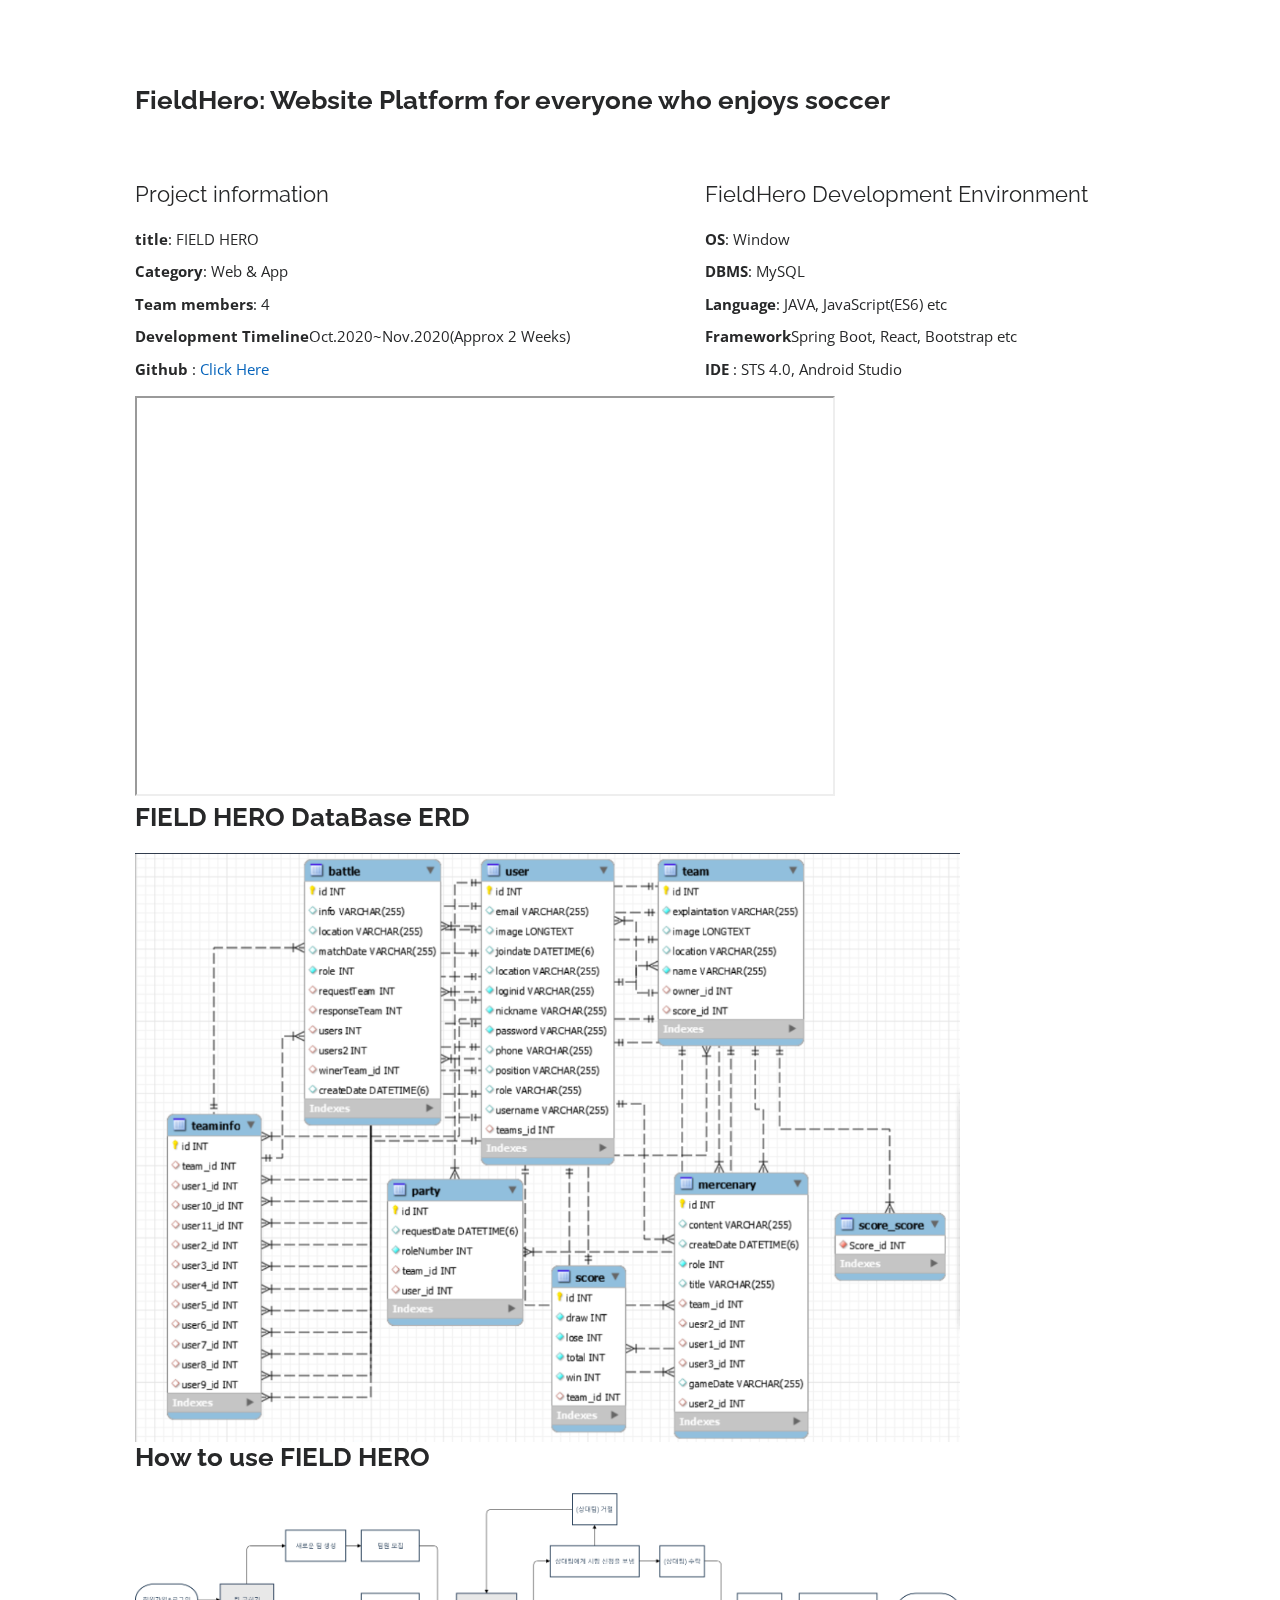
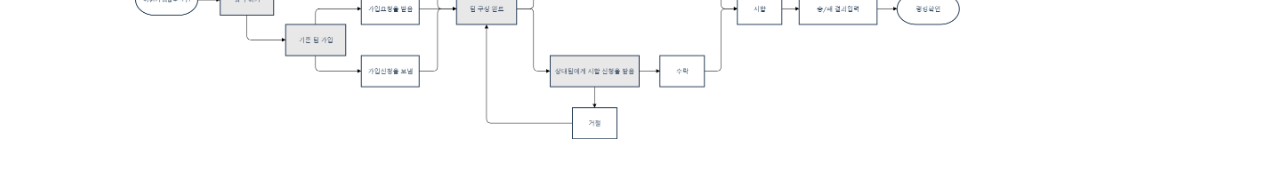
==== portfolio-details1_fieldhero.html @ 5e48e942 "initial upload" ====
<!DOCTYPE html>
<html lang="en">

<head>
  <meta charset="utf-8">
  <meta content="width=device-width, initial-scale=1.0" name="viewport">

  <title>Portfolio Details - FieldHero  </title>
  <meta content="" name="descriptison">
  <meta content="" name="keywords">

  <!-- Favicons -->
  <link href="assets/img/favicon.png" rel="icon">
  <link href="assets/img/apple-touch-icon.png" rel="apple-touch-icon">

  <!-- Google Fonts -->
  <link href="https://fonts.googleapis.com/css?family=Open+Sans:300,300i,400,400i,600,600i,700,700i|Raleway:300,300i,400,400i,500,500i,600,600i,700,700i|Poppins:300,300i,400,400i,500,500i,600,600i,700,700i" rel="stylesheet">

  <!-- Vendor CSS Files -->
  <link href="assets/vendor/bootstrap/css/bootstrap.min.css" rel="stylesheet">
  <link href="assets/vendor/icofont/icofont.min.css" rel="stylesheet">
  <link href="assets/vendor/boxicons/css/boxicons.min.css" rel="stylesheet">
  <link href="assets/vendor/venobox/venobox.css" rel="stylesheet">
  <link href="assets/vendor/owl.carousel/assets/owl.carousel.min.css" rel="stylesheet">
  <link href="assets/vendor/aos/aos.css" rel="stylesheet">

  <!-- Template Main CSS File -->
  <link href="assets/css/style.css" rel="stylesheet">

  <!-- =======================================================
  * Template Name: MyResume - v2.1.0
  * Template URL: https://bootstrapmade.com/free-html-bootstrap-template-my-resume/
  * Author: BootstrapMade.com
  * License: https://bootstrapmade.com/license/
  ======================================================== -->
</head>

<body>

  <main id="main">

    <!-- ======= Portfolio Details ======= -->
    <section id="portfolio-details" class="portfolio-details">
      <div class="container" data-aos="fade-up">

        <div class="row">
          <div class="col-lg-9 portfolio-info">
          
          <h2 class="portfolio-title">FieldHero: Website Platform for everyone who enjoys soccer </h2>
          </div>
          <div class="col-lg-6 portfolio-info">
          
            <h3>Project information</h3>
            <ul>
              
              <li><strong>title</strong>: FIELD HERO</li>
              <li><strong>Category</strong>: Web & App</li>
              <li><strong>Team members</strong>: 4</li>
              <li><strong>Development Timeline</strong>Oct.2020~Nov.2020(Approx 2 Weeks)</li>
              <li><strong> Github </strong>: <a href="https://github.com/narare0551/MatchingProject2">Click Here</a></li>
            </ul>
          </div>
          <div class="col-lg-6 portfolio-info"> 

           <h3>FieldHero Development Environment </h3>
            <ul>
             
              <li><strong>OS</strong>: Window</li>
              <li><strong>DBMS</strong>: MySQL</li>
              <li><strong>Language</strong>: JAVA, JavaScript(ES6) etc</li>
              <li><strong>Framework</strong>Spring Boot, React, Bootstrap etc</li>
              <li><strong> IDE </strong>: STS 4.0, Android Studio</li>
            </ul>
          </div>

          <div class="col-lg-9">
            
            <div class="owl-carousel portfolio-details-carousel">
              <iframe width="700" height="400" src="https://prezi.com/view/yv0bwT5jDqX357IvPXYQ/embed" webkitallowfullscreen="1" mozallowfullscreen="1" allowfullscreen="1"></iframe>
              <!-- <img src="assets/img/portfolio/portfolio-details-1.jpg" class="img-fluid" alt="">
              <img src="assets/img/portfolio/portfolio-details-2.jpg" class="img-fluid" alt="">
              <img src="assets/img/portfolio/portfolio-details-3.jpg" class="img-fluid" alt=""> -->
            </div>
          </div>
          <br/> <br/>
          <div class="col-lg-9">
            <h2 class="portfolio-title">FIELD HERO DataBase ERD </h2>
            <!-- <iframe width="700" height="400" src="assets/img/portfolio/fieldheroerd.jpg" webkitallowfullscreen="1" mozallowfullscreen="1" allowfullscreen="1"></iframe> -->
            <div class="portfolio-wrap">
              <img src="assets/img/portfolio/fieldheroerd.jpg" class="img-fluid" alt="">
            
              </div>
            </div>
           

          <br/> <br/>
          <div class="col-lg-9">
            <h2 class="portfolio-title">How to use FIELD HERO  </h2>
            <!-- <iframe width="700" height="400" src="assets/img/portfolio/fieldheroerd.jpg" webkitallowfullscreen="1" mozallowfullscreen="1" allowfullscreen="1"></iframe> -->
            <img src="assets/img/portfolio/fieldheromanual.jpg" class="img-fluid" alt="">
            
          </div>
        </div>

      </div>
    </section><!-- End Portfolio Details -->

  </main><!-- End #main -->

  <a href="#" class="back-to-top"><i class="bx bx-up-arrow-alt"></i></a>
  <div id="preloader"></div>

  <!-- Vendor JS Files -->
  <script src="assets/vendor/jquery/jquery.min.js"></script>
  <script src="assets/vendor/bootstrap/js/bootstrap.bundle.min.js"></script>
  <script src="assets/vendor/jquery.easing/jquery.easing.min.js"></script>
  <script src="assets/vendor/php-email-form/validate.js"></script>
  <script src="assets/vendor/waypoints/jquery.waypoints.min.js"></script>
  <script src="assets/vendor/counterup/counterup.min.js"></script>
  <script src="assets/vendor/isotope-layout/isotope.pkgd.min.js"></script>
  <script src="assets/vendor/venobox/venobox.min.js"></script>
  <script src="assets/vendor/owl.carousel/owl.carousel.min.js"></script>
  <script src="assets/vendor/typed.js/typed.min.js"></script>
  <script src="assets/vendor/aos/aos.js"></script>

  <!-- Template Main JS File -->
  <script src="assets/js/main.js"></script>

</body>

</html>
---- assets/vendor/venobox/venobox.css ----
/* ------ venobox.css --------*/
.vbox-overlay *, .vbox-overlay *:before, .vbox-overlay *:after{
    -webkit-backface-visibility: hidden;
    -webkit-box-sizing:border-box;
    -moz-box-sizing:border-box;
    box-sizing:border-box;
}
.vbox-overlay * { 
    -webkit-backface-visibility: visible;
    backface-visibility: visible;
}
.vbox-overlay{
    display: -webkit-flex;
    display: flex;
    -webkit-flex-direction: column;
    flex-direction: column;
    -webkit-justify-content: center;
    justify-content: center;
    -webkit-align-items: center;
    align-items: center;
    position: fixed;
    left: 0;
    top: 0;
    bottom: 0;
    right: 0;
    z-index: 999999;
}

/* ----- navigation ----- */
.vbox-title{
    width: 100%;
    height: 40px;
    float: left;
    text-align: center;
    line-height: 28px;
    font-size: 12px;
    padding: 6px 50px;
    overflow: hidden;
    position: fixed;
    display: none;
    left: 0;
    z-index: 89;
}
.vbox-close{
    cursor: pointer;
    position: fixed;
    top: -1px;
    right: 0;
    width: 50px;
    height: 40px;
    padding: 6px;
    display: block;
    background-position:10px center;
    overflow: hidden;
    font-size: 24px;
    line-height: 1;
    text-align: center;
    z-index: 99;
}
.vbox-left{
    cursor: pointer;
    position: fixed;
    left: 0;
    height: 40px;
    overflow: hidden;
    line-height: 28px;
    font-size: 12px;
    z-index: 99;
    display: flex;
    align-items:center;
}
.vbox-num{
    display: inline-block;
    margin: 6px 0 6px 15px;
}
/* ----- Social share ----- */
.vbox-share{
    line-height: 28px;
    font-size: 12px;
    overflow: hidden;
    position: fixed;
    left: 0;
    z-index: 98;
    display: flex;
    align-items:center;
    justify-content: center;
    width: 100%;
    text-align: center;
}
.vbox-share svg{
    max-height: 28px;
    width: 28px;
    z-index: 10;
    margin-left: 12px;
    margin-top: 6px;
    margin-bottom: 6px;
    vertical-align: middle;
}


/* ----- navigation ARROWS ----- */
.vbox-next, .vbox-prev{
    position: fixed;
    top: 50%;
    margin-top: -15px;
    overflow: hidden;
    cursor: pointer;
    display: block;
    width: 45px;
    height: 45px;
    z-index: 99;
}
.vbox-next span, .vbox-prev span{
    position: relative;
    width: 20px;
    height: 20px;
    border: 2px solid transparent;
    border-top-color: #B6B6B6;
    border-right-color: #B6B6B6;
    text-indent: -100px;
    position: absolute;
    top: 8px;
    display: block;
}
.vbox-prev{
    left: 15px;
}
.vbox-next{
    right: 15px;
}
.vbox-prev span{
    left: 10px;
    -ms-transform: rotate(-135deg);
    -webkit-transform: rotate(-135deg);
    transform: rotate(-135deg);
}
.vbox-next span{
    -ms-transform: rotate(45deg);
    -webkit-transform: rotate(45deg);
    transform: rotate(45deg);
    right: 10px;
}
/* ------- inline window ------ */
.vbox-inline{
    width: 420px;
    height: 315px;
    height: 70vh;
    padding: 10px;
    background: #fff;
    margin: 0 auto;
    overflow: auto;
    text-align: left;
}
/* ------- Video & iFrames window ------ */
.venoframe{
    max-width: 100%;
    width: 100%;
    border: none;
    width: 100%;
    height: 260px;
    height: 70vh;
}
.venoframe.vbvid{
    height: 260px;
}
@media (min-width: 768px) {
    .venoframe, .vbox-inline{
        width: 90%;
        height: 360px;
        height: 70vh;
    }
    .venoframe.vbvid{
        width: 640px;
        height: 360px;
    }
}
@media (min-width: 992px) {
    .venoframe, .vbox-inline{
        max-width: 1200px;
        width: 80%;
        height: 540px;
        height: 70vh;
    }
    .venoframe.vbvid{
        width: 960px;
        height: 540px;
    }
}
/* 
Please do NOT edit this part! 
or at least read this note: http://i.imgur.com/7C0ws9e.gif
*/
.vbox-open{
    overflow: hidden;
}
.vbox-container{
    position: absolute;
    left: 0;
    right: 0;
    top: 0;
    bottom: 0;
    overflow-x: hidden;
    overflow-y: scroll;
    overflow-scrolling: touch;
    -webkit-overflow-scrolling: touch;
    z-index: 20;
    max-height: 100%;

}

.vbox-content{
    text-align: center;
    float: left;
    width: 100%;
    position: relative;
    overflow: hidden;
    padding: 20px 4%;
}
.vbox-container img{
    max-width: 100%;
    height: auto;
}
.vbox-figlio{
    box-shadow: 0 0 12px rgba(0,0,0,0.19), 0 6px 6px rgba(0,0,0,0.23);
    max-width: 100%;
    
    text-align: initial;
}
img.vbox-figlio{
    -webkit-user-select: none;
-khtml-user-select: none;
-moz-user-select: none;
-o-user-select: none;
user-select: none;
}
.vbox-content.swipe-left{
    margin-left: -200px !important;
}
.vbox-content.swipe-right{
    margin-left: 200px !important;
}
.vbox-animated{
    webkit-transition: margin 300ms ease-out;
    transition: margin 300ms ease-out;
}

/* ---------- preloader ----------
 * SPINKIT 
 * http://tobiasahlin.com/spinkit/
-------------------------------- */
.sk-double-bounce,.sk-rotating-plane{width:40px;height:40px;margin:40px auto}.sk-rotating-plane{background-color:#333;-webkit-animation:sk-rotatePlane 1.2s infinite ease-in-out;animation:sk-rotatePlane 1.2s infinite ease-in-out}@-webkit-keyframes sk-rotatePlane{0%{-webkit-transform:perspective(120px) rotateX(0) rotateY(0);transform:perspective(120px) rotateX(0) rotateY(0)}50%{-webkit-transform:perspective(120px) rotateX(-180.1deg) rotateY(0);transform:perspective(120px) rotateX(-180.1deg) rotateY(0)}100%{-webkit-transform:perspective(120px) rotateX(-180deg) rotateY(-179.9deg);transform:perspective(120px) rotateX(-180deg) rotateY(-179.9deg)}}@keyframes sk-rotatePlane{0%{-webkit-transform:perspective(120px) rotateX(0) rotateY(0);transform:perspective(120px) rotateX(0) rotateY(0)}50%{-webkit-transform:perspective(120px) rotateX(-180.1deg) rotateY(0);transform:perspective(120px) rotateX(-180.1deg) rotateY(0)}100%{-webkit-transform:perspective(120px) rotateX(-180deg) rotateY(-179.9deg);transform:perspective(120px) rotateX(-180deg) rotateY(-179.9deg)}}.sk-double-bounce{position:relative}.sk-double-bounce .sk-child{width:100%;height:100%;border-radius:50%;background-color:#333;opacity:.6;position:absolute;top:0;left:0;-webkit-animation:sk-doubleBounce 2s infinite ease-in-out;animation:sk-doubleBounce 2s infinite ease-in-out}.sk-chasing-dots .sk-child,.sk-spinner-pulse,.sk-three-bounce .sk-child{background-color:#333;border-radius:100%}.sk-double-bounce .sk-double-bounce2{-webkit-animation-delay:-1s;animation-delay:-1s}@-webkit-keyframes sk-doubleBounce{0%,100%{-webkit-transform:scale(0);transform:scale(0)}50%{-webkit-transform:scale(1);transform:scale(1)}}@keyframes sk-doubleBounce{0%,100%{-webkit-transform:scale(0);transform:scale(0)}50%{-webkit-transform:scale(1);transform:scale(1)}}.sk-wave{margin:40px auto;width:50px;height:40px;text-align:center;font-size:10px}.sk-wave .sk-rect{background-color:#333;height:100%;width:6px;display:inline-block;-webkit-animation:sk-waveStretchDelay 1.2s infinite ease-in-out;animation:sk-waveStretchDelay 1.2s infinite ease-in-out}.sk-wave .sk-rect1{-webkit-animation-delay:-1.2s;animation-delay:-1.2s}.sk-wave .sk-rect2{-webkit-animation-delay:-1.1s;animation-delay:-1.1s}.sk-wave .sk-rect3{-webkit-animation-delay:-1s;animation-delay:-1s}.sk-wave .sk-rect4{-webkit-animation-delay:-.9s;animation-delay:-.9s}.sk-wave .sk-rect5{-webkit-animation-delay:-.8s;animation-delay:-.8s}@-webkit-keyframes sk-waveStretchDelay{0%,100%,40%{-webkit-transform:scaleY(.4);transform:scaleY(.4)}20%{-webkit-transform:scaleY(1);transform:scaleY(1)}}@keyframes sk-waveStretchDelay{0%,100%,40%{-webkit-transform:scaleY(.4);transform:scaleY(.4)}20%{-webkit-transform:scaleY(1);transform:scaleY(1)}}.sk-wandering-cubes{margin:40px auto;width:40px;height:40px;position:relative}.sk-wandering-cubes .sk-cube{background-color:#333;width:10px;height:10px;position:absolute;top:0;left:0;-webkit-animation:sk-wanderingCube 1.8s ease-in-out -1.8s infinite both;animation:sk-wanderingCube 1.8s ease-in-out -1.8s infinite both}.sk-chasing-dots,.sk-spinner-pulse{width:40px;height:40px;margin:40px auto}.sk-wandering-cubes .sk-cube2{-webkit-animation-delay:-.9s;animation-delay:-.9s}@-webkit-keyframes sk-wanderingCube{0%{-webkit-transform:rotate(0);transform:rotate(0)}25%{-webkit-transform:translateX(30px) rotate(-90deg) scale(.5);transform:translateX(30px) rotate(-90deg) scale(.5)}50%{-webkit-transform:translateX(30px) translateY(30px) rotate(-179deg);transform:translateX(30px) translateY(30px) rotate(-179deg)}50.1%{-webkit-transform:translateX(30px) translateY(30px) rotate(-180deg);transform:translateX(30px) translateY(30px) rotate(-180deg)}75%{-webkit-transform:translateX(0) translateY(30px) rotate(-270deg) scale(.5);transform:translateX(0) translateY(30px) rotate(-270deg) scale(.5)}100%{-webkit-transform:rotate(-360deg);transform:rotate(-360deg)}}@keyframes sk-wanderingCube{0%{-webkit-transform:rotate(0);transform:rotate(0)}25%{-webkit-transform:translateX(30px) rotate(-90deg) scale(.5);transform:translateX(30px) rotate(-90deg) scale(.5)}50%{-webkit-transform:translateX(30px) translateY(30px) rotate(-179deg);transform:translateX(30px) translateY(30px) rotate(-179deg)}50.1%{-webkit-transform:translateX(30px) translateY(30px) rotate(-180deg);transform:translateX(30px) translateY(30px) rotate(-180deg)}75%{-webkit-transform:translateX(0) translateY(30px) rotate(-270deg) scale(.5);transform:translateX(0) translateY(30px) rotate(-270deg) scale(.5)}100%{-webkit-transform:rotate(-360deg);transform:rotate(-360deg)}}.sk-spinner-pulse{-webkit-animation:sk-pulseScaleOut 1s infinite ease-in-out;animation:sk-pulseScaleOut 1s infinite ease-in-out}@-webkit-keyframes sk-pulseScaleOut{0%{-webkit-transform:scale(0);transform:scale(0)}100%{-webkit-transform:scale(1);transform:scale(1);opacity:0}}@keyframes sk-pulseScaleOut{0%{-webkit-transform:scale(0);transform:scale(0)}100%{-webkit-transform:scale(1);transform:scale(1);opacity:0}}.sk-chasing-dots{position:relative;text-align:center;-webkit-animation:sk-chasingDotsRotate 2s infinite linear;animation:sk-chasingDotsRotate 2s infinite linear}.sk-chasing-dots .sk-child{width:60%;height:60%;display:inline-block;position:absolute;top:0;-webkit-animation:sk-chasingDotsBounce 2s infinite ease-in-out;animation:sk-chasingDotsBounce 2s infinite ease-in-out}.sk-chasing-dots .sk-dot2{top:auto;bottom:0;-webkit-animation-delay:-1s;animation-delay:-1s}@-webkit-keyframes sk-chasingDotsRotate{100%{-webkit-transform:rotate(360deg);transform:rotate(360deg)}}@keyframes sk-chasingDotsRotate{100%{-webkit-transform:rotate(360deg);transform:rotate(360deg)}}@-webkit-keyframes sk-chasingDotsBounce{0%,100%{-webkit-transform:scale(0);transform:scale(0)}50%{-webkit-transform:scale(1);transform:scale(1)}}@keyframes sk-chasingDotsBounce{0%,100%{-webkit-transform:scale(0);transform:scale(0)}50%{-webkit-transform:scale(1);transform:scale(1)}}.sk-three-bounce{margin:40px auto;width:80px;text-align:center}.sk-three-bounce .sk-child{width:20px;height:20px;display:inline-block;-webkit-animation:sk-three-bounce 1.4s ease-in-out 0s infinite both;animation:sk-three-bounce 1.4s ease-in-out 0s infinite both}.sk-circle .sk-child:before,.sk-fading-circle .sk-circle:before{display:block;border-radius:100%;content:'';background-color:#333}.sk-three-bounce .sk-bounce1{-webkit-animation-delay:-.32s;animation-delay:-.32s}.sk-three-bounce .sk-bounce2{-webkit-animation-delay:-.16s;animation-delay:-.16s}@-webkit-keyframes sk-three-bounce{0%,100%,80%{-webkit-transform:scale(0);transform:scale(0)}40%{-webkit-transform:scale(1);transform:scale(1)}}@keyframes sk-three-bounce{0%,100%,80%{-webkit-transform:scale(0);transform:scale(0)}40%{-webkit-transform:scale(1);transform:scale(1)}}.sk-circle{margin:40px auto;width:40px;height:40px;position:relative}.sk-circle .sk-child{width:100%;height:100%;position:absolute;left:0;top:0}.sk-circle .sk-child:before{margin:0 auto;width:15%;height:15%;-webkit-animation:sk-circleBounceDelay 1.2s infinite ease-in-out both;animation:sk-circleBounceDelay 1.2s infinite ease-in-out both}.sk-circle .sk-circle2{-webkit-transform:rotate(30deg);-ms-transform:rotate(30deg);transform:rotate(30deg)}.sk-circle .sk-circle3{-webkit-transform:rotate(60deg);-ms-transform:rotate(60deg);transform:rotate(60deg)}.sk-circle .sk-circle4{-webkit-transform:rotate(90deg);-ms-transform:rotate(90deg);transform:rotate(90deg)}.sk-circle .sk-circle5{-webkit-transform:rotate(120deg);-ms-transform:rotate(120deg);transform:rotate(120deg)}.sk-circle .sk-circle6{-webkit-transform:rotate(150deg);-ms-transform:rotate(150deg);transform:rotate(150deg)}.sk-circle .sk-circle7{-webkit-transform:rotate(180deg);-ms-transform:rotate(180deg);transform:rotate(180deg)}.sk-circle .sk-circle8{-webkit-transform:rotate(210deg);-ms-transform:rotate(210deg);transform:rotate(210deg)}.sk-circle .sk-circle9{-webkit-transform:rotate(240deg);-ms-transform:rotate(240deg);transform:rotate(240deg)}.sk-circle .sk-circle10{-webkit-transform:rotate(270deg);-ms-transform:rotate(270deg);transform:rotate(270deg)}.sk-circle .sk-circle11{-webkit-transform:rotate(300deg);-ms-transform:rotate(300deg);transform:rotate(300deg)}.sk-circle .sk-circle12{-webkit-transform:rotate(330deg);-ms-transform:rotate(330deg);transform:rotate(330deg)}.sk-circle .sk-circle2:before{-webkit-animation-delay:-1.1s;animation-delay:-1.1s}.sk-circle .sk-circle3:before{-webkit-animation-delay:-1s;animation-delay:-1s}.sk-circle .sk-circle4:before{-webkit-animation-delay:-.9s;animation-delay:-.9s}.sk-circle .sk-circle5:before{-webkit-animation-delay:-.8s;animation-delay:-.8s}.sk-circle .sk-circle6:before{-webkit-animation-delay:-.7s;animation-delay:-.7s}.sk-circle .sk-circle7:before{-webkit-animation-delay:-.6s;animation-delay:-.6s}.sk-circle .sk-circle8:before{-webkit-animation-delay:-.5s;animation-delay:-.5s}.sk-circle .sk-circle9:before{-webkit-animation-delay:-.4s;animation-delay:-.4s}.sk-circle .sk-circle10:before{-webkit-animation-delay:-.3s;animation-delay:-.3s}.sk-circle .sk-circle11:before{-webkit-animation-delay:-.2s;animation-delay:-.2s}.sk-circle .sk-circle12:before{-webkit-animation-delay:-.1s;animation-delay:-.1s}@-webkit-keyframes sk-circleBounceDelay{0%,100%,80%{-webkit-transform:scale(0);transform:scale(0)}40%{-webkit-transform:scale(1);transform:scale(1)}}@keyframes sk-circleBounceDelay{0%,100%,80%{-webkit-transform:scale(0);transform:scale(0)}40%{-webkit-transform:scale(1);transform:scale(1)}}.sk-cube-grid{width:40px;height:40px;margin:40px auto}.sk-cube-grid .sk-cube{width:33.33%;height:33.33%;background-color:#333;float:left;-webkit-animation:sk-cubeGridScaleDelay 1.3s infinite ease-in-out;animation:sk-cubeGridScaleDelay 1.3s infinite ease-in-out}.sk-cube-grid .sk-cube1{-webkit-animation-delay:.2s;animation-delay:.2s}.sk-cube-grid .sk-cube2{-webkit-animation-delay:.3s;animation-delay:.3s}.sk-cube-grid .sk-cube3{-webkit-animation-delay:.4s;animation-delay:.4s}.sk-cube-grid .sk-cube4{-webkit-animation-delay:.1s;animation-delay:.1s}.sk-cube-grid .sk-cube5{-webkit-animation-delay:.2s;animation-delay:.2s}.sk-cube-grid .sk-cube6{-webkit-animation-delay:.3s;animation-delay:.3s}.sk-cube-grid .sk-cube7{-webkit-animation-delay:0ms;animation-delay:0ms}.sk-cube-grid .sk-cube8{-webkit-animation-delay:.1s;animation-delay:.1s}.sk-cube-grid .sk-cube9{-webkit-animation-delay:.2s;animation-delay:.2s}@-webkit-keyframes sk-cubeGridScaleDelay{0%,100%,70%{-webkit-transform:scale3D(1,1,1);transform:scale3D(1,1,1)}35%{-webkit-transform:scale3D(0,0,1);transform:scale3D(0,0,1)}}@keyframes sk-cubeGridScaleDelay{0%,100%,70%{-webkit-transform:scale3D(1,1,1);transform:scale3D(1,1,1)}35%{-webkit-transform:scale3D(0,0,1);transform:scale3D(0,0,1)}}.sk-fading-circle{margin:40px auto;width:40px;height:40px;position:relative}.sk-fading-circle .sk-circle{width:100%;height:100%;position:absolute;left:0;top:0}.sk-fading-circle .sk-circle:before{margin:0 auto;width:15%;height:15%;-webkit-animation:sk-circleFadeDelay 1.2s infinite ease-in-out both;animation:sk-circleFadeDelay 1.2s infinite ease-in-out both}.sk-fading-circle .sk-circle2{-webkit-transform:rotate(30deg);-ms-transform:rotate(30deg);transform:rotate(30deg)}.sk-fading-circle .sk-circle3{-webkit-transform:rotate(60deg);-ms-transform:rotate(60deg);transform:rotate(60deg)}.sk-fading-circle .sk-circle4{-webkit-transform:rotate(90deg);-ms-transform:rotate(90deg);transform:rotate(90deg)}.sk-fading-circle .sk-circle5{-webkit-transform:rotate(120deg);-ms-transform:rotate(120deg);transform:rotate(120deg)}.sk-fading-circle .sk-circle6{-webkit-transform:rotate(150deg);-ms-transform:rotate(150deg);transform:rotate(150deg)}.sk-fading-circle .sk-circle7{-webkit-transform:rotate(180deg);-ms-transform:rotate(180deg);transform:rotate(180deg)}.sk-fading-circle .sk-circle8{-webkit-transform:rotate(210deg);-ms-transform:rotate(210deg);transform:rotate(210deg)}.sk-fading-circle .sk-circle9{-webkit-transform:rotate(240deg);-ms-transform:rotate(240deg);transform:rotate(240deg)}.sk-fading-circle .sk-circle10{-webkit-transform:rotate(270deg);-ms-transform:rotate(270deg);transform:rotate(270deg)}.sk-fading-circle .sk-circle11{-webkit-transform:rotate(300deg);-ms-transform:rotate(300deg);transform:rotate(300deg)}.sk-fading-circle .sk-circle12{-webkit-transform:rotate(330deg);-ms-transform:rotate(330deg);transform:rotate(330deg)}.sk-fading-circle .sk-circle2:before{-webkit-animation-delay:-1.1s;animation-delay:-1.1s}.sk-fading-circle .sk-circle3:before{-webkit-animation-delay:-1s;animation-delay:-1s}.sk-fading-circle .sk-circle4:before{-webkit-animation-delay:-.9s;animation-delay:-.9s}.sk-fading-circle .sk-circle5:before{-webkit-animation-delay:-.8s;animation-delay:-.8s}.sk-fading-circle .sk-circle6:before{-webkit-animation-delay:-.7s;animation-delay:-.7s}.sk-fading-circle .sk-circle7:before{-webkit-animation-delay:-.6s;animation-delay:-.6s}.sk-fading-circle .sk-circle8:before{-webkit-animation-delay:-.5s;animation-delay:-.5s}.sk-fading-circle .sk-circle9:before{-webkit-animation-delay:-.4s;animation-delay:-.4s}.sk-fading-circle .sk-circle10:before{-webkit-animation-delay:-.3s;animation-delay:-.3s}.sk-fading-circle .sk-circle11:before{-webkit-animation-delay:-.2s;animation-delay:-.2s}.sk-fading-circle .sk-circle12:before{-webkit-animation-delay:-.1s;animation-delay:-.1s}@-webkit-keyframes sk-circleFadeDelay{0%,100%,39%{opacity:0}40%{opacity:1}}@keyframes sk-circleFadeDelay{0%,100%,39%{opacity:0}40%{opacity:1}}.sk-folding-cube{margin:40px auto;width:40px;height:40px;position:relative;-webkit-transform:rotateZ(45deg);transform:rotateZ(45deg)}.sk-folding-cube .sk-cube{float:left;width:50%;height:50%;position:relative;-webkit-transform:scale(1.1);-ms-transform:scale(1.1);transform:scale(1.1)}.sk-folding-cube .sk-cube:before{content:'';position:absolute;top:0;left:0;width:100%;height:100%;background-color:#333;-webkit-animation:sk-foldCubeAngle 2.4s infinite linear both;animation:sk-foldCubeAngle 2.4s infinite linear both;-webkit-transform-origin:100% 100%;-ms-transform-origin:100% 100%;transform-origin:100% 100%}.sk-folding-cube .sk-cube2{-webkit-transform:scale(1.1) rotateZ(90deg);transform:scale(1.1) rotateZ(90deg)}.sk-folding-cube .sk-cube3{-webkit-transform:scale(1.1) rotateZ(180deg);transform:scale(1.1) rotateZ(180deg)}.sk-folding-cube .sk-cube4{-webkit-transform:scale(1.1) rotateZ(270deg);transform:scale(1.1) rotateZ(270deg)}.sk-folding-cube .sk-cube2:before{-webkit-animation-delay:.3s;animation-delay:.3s}.sk-folding-cube .sk-cube3:before{-webkit-animation-delay:.6s;animation-delay:.6s}.sk-folding-cube .sk-cube4:before{-webkit-animation-delay:.9s;animation-delay:.9s}@-webkit-keyframes sk-foldCubeAngle{0%,10%{-webkit-transform:perspective(140px) rotateX(-180deg);transform:perspective(140px) rotateX(-180deg);opacity:0}25%,75%{-webkit-transform:perspective(140px) rotateX(0);transform:perspective(140px) rotateX(0);opacity:1}100%,90%{-webkit-transform:perspective(140px) rotateY(180deg);transform:perspective(140px) rotateY(180deg);opacity:0}}@keyframes sk-foldCubeAngle{0%,10%{-webkit-transform:perspective(140px) rotateX(-180deg);transform:perspective(140px) rotateX(-180deg);opacity:0}25%,75%{-webkit-transform:perspective(140px) rotateX(0);transform:perspective(140px) rotateX(0);opacity:1}100%,90%{-webkit-transform:perspective(140px) rotateY(180deg);transform:perspective(140px) rotateY(180deg);opacity:0}}
---- assets/css/style.css ----
/**
* Template Name: MyResume - v2.1.0
* Template URL: https://bootstrapmade.com/free-html-bootstrap-template-my-resume/
* Author: BootstrapMade.com
* License: https://bootstrapmade.com/license/
*/

/*--------------------------------------------------------------
# General
--------------------------------------------------------------*/
body {
  font-family: "Open Sans", sans-serif;
  color: #272829;
}

a {
  color: #0563bb;
}

a:hover {
  color: #067ded;
  text-decoration: none;
}

h1, h2, h3, h4, h5, h6 {
  font-family: "Raleway", sans-serif;
}

/*--------------------------------------------------------------
# Back to top button
--------------------------------------------------------------*/
.back-to-top {
  position: fixed;
  display: none;
  width: 40px;
  height: 40px;
  border-radius: 50px;
  right: 15px;
  bottom: 15px;
  background: #0563bb;
  color: #fff;
  transition: display 0.5s ease-in-out;
  z-index: 99999;
}

.back-to-top i {
  font-size: 24px;
  position: absolute;
  top: 7px;
  left: 8px;
}

.back-to-top:hover {
  color: #fff;
  background: #0678e3;
  transition: background 0.2s ease-in-out;
}

/*--------------------------------------------------------------
# Preloader
--------------------------------------------------------------*/
#preloader {
  position: fixed;
  top: 0;
  left: 0;
  right: 0;
  bottom: 0;
  z-index: 9999;
  overflow: hidden;
  background: #fff;
}

#preloader:before {
  content: "";
  position: fixed;
  top: calc(50% - 30px);
  left: calc(50% - 30px);
  border: 6px solid #0563bb;
  border-top-color: #fff;
  border-bottom-color: #fff;
  border-radius: 50%;
  width: 60px;
  height: 60px;
  -webkit-animation: animate-preloader 1s linear infinite;
  animation: animate-preloader 1s linear infinite;
}

@-webkit-keyframes animate-preloader {
  0% {
    transform: rotate(0deg);
  }
  100% {
    transform: rotate(360deg);
  }
}

@keyframes animate-preloader {
  0% {
    transform: rotate(0deg);
  }
  100% {
    transform: rotate(360deg);
  }
}

/*--------------------------------------------------------------
# Disable aos animation delay on mobile devices
--------------------------------------------------------------*/
@media screen and (max-width: 768px) {
  [data-aos-delay] {
    transition-delay: 0 !important;
  }
}

/*--------------------------------------------------------------
# Header
--------------------------------------------------------------*/
#header {
  position: fixed;
  top: 0;
  left: 0;
  bottom: 0;
  z-index: 9997;
  transition: all 0.5s;
  padding: 15px;
  overflow-y: auto;
}

@media (max-width: 992px) {
  #header {
    width: 300px;
    background: #fff;
    border-right: 1px solid #e6e9ec;
    left: -300px;
  }
}

@media (min-width: 992px) {
  #main {
    margin-left: 100px;
  }
}

/*--------------------------------------------------------------
# Navigation Menu
--------------------------------------------------------------*/
/* Desktop Navigation */
.nav-menu * {
  margin: 0;
  padding: 0;
  list-style: none;
}

.nav-menu > ul > li {
  position: relative;
  white-space: nowrap;
}

.nav-menu a {
  display: flex;
  align-items: center;
  color: #45505b;
  padding: 10px 18px;
  margin-bottom: 8px;
  transition: 0.3s;
  font-size: 15px;
  border-radius: 50px;
  background: #f2f3f5;
  height: 56px;
  width: 100%;
  overflow: hidden;
  transition: 0.3s;
}

.nav-menu a i {
  font-size: 20px;
}

.nav-menu a span {
  padding: 0 5px 0 7px;
  color: #45505b;
}

@media (min-width: 992px) {
  .nav-menu a {
    width: 56px;
  }
  .nav-menu a span {
    display: none;
    color: #fff;
  }
}

.nav-menu a:hover, .nav-menu .active > a, .nav-menu li:hover > a {
  color: #fff;
  background: #0563bb;
}

.nav-menu a:hover span, .nav-menu .active > a span, .nav-menu li:hover > a span {
  color: #fff;
}

.nav-menu a:hover, .nav-menu li:hover > a {
  width: 100%;
  color: #fff;
}

.nav-menu a:hover span, .nav-menu li:hover > a span {
  display: block;
}

/* Mobile Navigation */
.mobile-nav-toggle {
  position: fixed;
  right: 15px;
  top: 15px;
  z-index: 9998;
  border: 0;
  background: none;
  font-size: 24px;
  transition: all 0.4s;
  outline: none !important;
  line-height: 1;
  cursor: pointer;
  text-align: right;
}

.mobile-nav-toggle i {
  color: #45505b;
}

.mobile-nav-active {
  overflow: hidden;
}

.mobile-nav-active #header {
  left: 0;
}

.mobile-nav-active .mobile-nav-toggle i {
  color: #0563bb;
}

/*--------------------------------------------------------------
# Hero Section
--------------------------------------------------------------*/
#hero {
  width: 100%;
  height: 100vh;
  background: url("../img/hero-bg.jpg") top right no-repeat;
  background-size: cover;
  position: relative;
}

@media (min-width: 992px) {
  #hero {
    padding-left: 160px;
  }
}

#hero:before {
  content: "";
  background: rgba(255, 255, 255, 0.8);
  position: absolute;
  bottom: 0;
  top: 0;
  left: 0;
  right: 0;
}

#hero h1 {
  margin: 0;
  font-size: 64px;
  font-weight: 700;
  line-height: 56px;
  color: #45505b;
}

#hero p {
  color: #45505b;
  margin: 15px 0 0 0;
  font-size: 26px;
  font-family: "Poppins", sans-serif;
}

#hero p span {
  color: #0563bb;
  letter-spacing: 1px;
}

#hero .social-links {
  margin-top: 30px;
}

#hero .social-links a {
  font-size: 24px;
  display: inline-block;
  color: #45505b;
  line-height: 1;
  margin-right: 20px;
  transition: 0.3s;
}

#hero .social-links a:hover {
  color: #0563bb;
}

@media (max-width: 992px) {
  #hero {
    text-align: center;
  }
  #hero h1 {
    font-size: 32px;
    line-height: 36px;
  }
  #hero p {
    margin-top: 10px;
    font-size: 20px;
    line-height: 24px;
  }
}

/*--------------------------------------------------------------
# Sections General
--------------------------------------------------------------*/
section {
  padding: 60px 0;
  overflow: hidden;
}

.section-title {
  text-align: center;
  padding-bottom: 30px;
}

.section-title h2 {
  font-size: 32px;
  font-weight: bold;
  text-transform: uppercase;
  margin-bottom: 20px;
  padding-bottom: 20px;
  position: relative;
  color: #45505b;
}

.section-title h2::before {
  content: '';
  position: absolute;
  display: block;
  width: 120px;
  height: 1px;
  background: #ddd;
  bottom: 1px;
  left: calc(50% - 60px);
}

.section-title h2::after {
  content: '';
  position: absolute;
  display: block;
  width: 40px;
  height: 3px;
  background: #0563bb;
  bottom: 0;
  left: calc(50% - 20px);
}

.section-title p {
  margin-bottom: 0;
}

/*--------------------------------------------------------------
# About
--------------------------------------------------------------*/
.about .content h3 {
  font-weight: 700;
  font-size: 26px;
  color: #728394;
}

.about .content ul {
  list-style: none;
  padding: 0;
}

.about .content ul li {
  padding-bottom: 10px;
}

.about .content ul i {
  font-size: 20px;
  padding-right: 2px;
  color: #0563bb;
}

.about .content p:last-child {
  margin-bottom: 0;
}

/*--------------------------------------------------------------
# Facts
--------------------------------------------------------------*/
.facts .count-box {
  padding: 30px 30px 25px 30px;
  margin-top: 30px;
  width: 100%;
  position: relative;
  text-align: center;
  background: #fff;
}

.facts .count-box i {
  position: absolute;
  top: -25px;
  left: 50%;
  transform: translateX(-50%);
  font-size: 24px;
  background: #0563bb;
  padding: 12px;
  color: #fff;
  border-radius: 50px;
}

.facts .count-box span {
  font-size: 36px;
  display: block;
  font-weight: 600;
  color: #011426;
}

.facts .count-box p {
  padding: 0;
  margin: 0;
  font-family: "Raleway", sans-serif;
  font-size: 14px;
}

/*--------------------------------------------------------------
# Akills
--------------------------------------------------------------*/
.skills .progress {
  height: 50px;
  display: block;
  background: none;
}

.skills .progress .skill {
  padding: 10px 0;
  margin: 0 0 6px 0;
  text-transform: uppercase;
  display: block;
  font-weight: 600;
  font-family: "Poppins", sans-serif;
  color: #45505b;
}

.skills .progress .skill .val {
  float: right;
  font-style: normal;
}

.skills .progress-bar-wrap {
  background: #f2f3f5;
}

.skills .progress-bar {
  width: 1px;
  height: 10px;
  transition: .9s;
  background-color: #0563bb;
}

/*--------------------------------------------------------------
# Resume
--------------------------------------------------------------*/
.resume .resume-title {
  font-size: 26px;
  font-weight: 700;
  margin-top: 20px;
  margin-bottom: 20px;
  color: #45505b;
}

.resume .resume-item {
  padding: 0 0 20px 20px;
  margin-top: -2px;
  border-left: 2px solid #0563bb;
  position: relative;
}

.resume .resume-item h4 {
  line-height: 18px;
  font-size: 18px;
  font-weight: 600;
  text-transform: uppercase;
  font-family: "Poppins", sans-serif;
  color: #0563bb;
  margin-bottom: 10px;
}

.resume .resume-item h5 {
  font-size: 16px;
  background: #f7f8f9;
  padding: 5px 15px;
  display: inline-block;
  font-weight: 600;
  margin-bottom: 10px;
}

.resume .resume-item ul {
  padding-left: 20px;
}

.resume .resume-item ul li {
  padding-bottom: 10px;
}

.resume .resume-item:last-child {
  padding-bottom: 0;
}

.resume .resume-item::before {
  content: "";
  position: absolute;
  width: 16px;
  height: 16px;
  border-radius: 50px;
  left: -9px;
  top: 0;
  background: #fff;
  border: 2px solid #0563bb;
}

/*--------------------------------------------------------------
# Portfolio
--------------------------------------------------------------*/
.portfolio .portfolio-item {
  margin-bottom: 30px;
}

.portfolio #portfolio-flters {
  padding: 0;
  margin: 0 auto 25px auto;
  list-style: none;
  text-align: center;
  background: #fff;
  border-radius: 50px;
  padding: 2px 15px;
}

.portfolio #portfolio-flters li {
  cursor: pointer;
  display: inline-block;
  padding: 10px 15px;
  font-size: 14px;
  font-weight: 600;
  line-height: 1;
  text-transform: uppercase;
  color: #272829;
  margin-bottom: 5px;
  transition: all 0.3s ease-in-out;
}

.portfolio #portfolio-flters li:hover, .portfolio #portfolio-flters li.filter-active {
  color: #0563bb;
}

.portfolio #portfolio-flters li:last-child {
  margin-right: 0;
}

.portfolio .portfolio-wrap {
  transition: 0.3s;
  position: relative;
  overflow: hidden;
  z-index: 1;
  background: rgba(69, 80, 91, 0.8);
}

.portfolio .portfolio-wrap::before {
  content: "";
  background: rgba(255, 255, 255, 0.7);
  position: absolute;
  left: 30px;
  right: 30px;
  top: 30px;
  bottom: 30px;
  transition: all ease-in-out 0.3s;
  z-index: 2;
  opacity: 0;
}

.portfolio .portfolio-wrap .portfolio-info {
  opacity: 0;
  position: absolute;
  top: 0;
  left: 0;
  right: 0;
  bottom: 0;
  text-align: center;
  z-index: 3;
  transition: all ease-in-out 0.3s;
  display: flex;
  flex-direction: column;
  justify-content: center;
  align-items: center;
}

.portfolio .portfolio-wrap .portfolio-info::before {
  display: block;
  content: "";
  width: 48px;
  height: 48px;
  position: absolute;
  top: 35px;
  left: 35px;
  border-top: 3px solid #d7dce1;
  border-left: 3px solid #d7dce1;
  transition: all 0.5s ease 0s;
  z-index: 9994;
}

.portfolio .portfolio-wrap .portfolio-info::after {
  display: block;
  content: "";
  width: 48px;
  height: 48px;
  position: absolute;
  bottom: 35px;
  right: 35px;
  border-bottom: 3px solid #d7dce1;
  border-right: 3px solid #d7dce1;
  transition: all 0.5s ease 0s;
  z-index: 9994;
}

.portfolio .portfolio-wrap .portfolio-info h4 {
  font-size: 20px;
  color: #45505b;
  font-weight: 600;
}

.portfolio .portfolio-wrap .portfolio-info p {
  color: #45505b;
  font-size: 14px;
  text-transform: uppercase;
  padding: 0;
  margin: 0;
}

.portfolio .portfolio-wrap .portfolio-links {
  text-align: center;
  z-index: 4;
}

.portfolio .portfolio-wrap .portfolio-links a {
  color: #45505b;
  margin: 0 2px;
  font-size: 28px;
  display: inline-block;
  transition: 0.3s;
}

.portfolio .portfolio-wrap .portfolio-links a:hover {
  color: #148af9;
}

.portfolio .portfolio-wrap:hover::before {
  top: 0;
  left: 0;
  right: 0;
  bottom: 0;
  opacity: 1;
}

.portfolio .portfolio-wrap:hover .portfolio-info {
  opacity: 1;
}

.portfolio .portfolio-wrap:hover .portfolio-info::before {
  top: 15px;
  left: 15px;
}

.portfolio .portfolio-wrap:hover .portfolio-info::after {
  bottom: 15px;
  right: 15px;
}

/*--------------------------------------------------------------
# Services
--------------------------------------------------------------*/
.services .icon-box {
  text-align: center;
  padding: 70px 20px 80px 20px;
  transition: all ease-in-out 0.3s;
  background: #fff;
  box-shadow: 0px 5px 90px 0px rgba(110, 123, 131, 0.05);
}

.services .icon-box .icon {
  margin: 0 auto;
  width: 100px;
  height: 100px;
  display: flex;
  align-items: center;
  justify-content: center;
  transition: ease-in-out 0.3s;
  position: relative;
}

.services .icon-box .icon i {
  font-size: 36px;
  transition: 0.5s;
  position: relative;
}

.services .icon-box .icon svg {
  position: absolute;
  top: 0;
  left: 0;
}

.services .icon-box .icon svg path {
  transition: 0.5s;
  fill: #f5f5f5;
}

.services .icon-box h4 {
  font-weight: 600;
  margin: 10px 0 15px 0;
  font-size: 22px;
}

.services .icon-box h4 a {
  color: #45505b;
  transition: ease-in-out 0.3s;
}

.services .icon-box p {
  line-height: 24px;
  font-size: 14px;
  margin-bottom: 0;
}

.services .icon-box:hover {
  border-color: #fff;
  box-shadow: 0px 0 35px 0 rgba(0, 0, 0, 0.08);
}

.services .iconbox-blue i {
  color: #47aeff;
}

.services .iconbox-blue:hover .icon i {
  color: #fff;
}

.services .iconbox-blue:hover .icon path {
  fill: #47aeff;
}

.services .iconbox-orange i {
  color: #ffa76e;
}

.services .iconbox-orange:hover .icon i {
  color: #fff;
}

.services .iconbox-orange:hover .icon path {
  fill: #ffa76e;
}

.services .iconbox-pink i {
  color: #e80368;
}

.services .iconbox-pink:hover .icon i {
  color: #fff;
}

.services .iconbox-pink:hover .icon path {
  fill: #e80368;
}

.services .iconbox-yellow i {
  color: #ffbb2c;
}

.services .iconbox-yellow:hover .icon i {
  color: #fff;
}

.services .iconbox-yellow:hover .icon path {
  fill: #ffbb2c;
}

.services .iconbox-red i {
  color: #ff5828;
}

.services .iconbox-red:hover .icon i {
  color: #fff;
}

.services .iconbox-red:hover .icon path {
  fill: #ff5828;
}

.services .iconbox-teal i {
  color: #11dbcf;
}

.services .iconbox-teal:hover .icon i {
  color: #fff;
}

.services .iconbox-teal:hover .icon path {
  fill: #11dbcf;
}

/*--------------------------------------------------------------
# Testimonials
--------------------------------------------------------------*/
.testimonials .section-header {
  margin-bottom: 40px;
}

.testimonials .testimonial-item {
  text-align: center;
}

.testimonials .testimonial-item .testimonial-img {
  width: 120px;
  border-radius: 50%;
  border: 4px solid #fff;
  margin: 0 auto;
}

.testimonials .testimonial-item h3 {
  font-size: 20px;
  font-weight: bold;
  margin: 10px 0 5px 0;
  color: #111;
}

.testimonials .testimonial-item h4 {
  font-size: 14px;
  color: #999;
  margin: 0 0 15px 0;
}

.testimonials .testimonial-item .quote-icon-left, .testimonials .testimonial-item .quote-icon-right {
  color: #90c8fc;
  font-size: 26px;
}

.testimonials .testimonial-item .quote-icon-left {
  display: inline-block;
  left: -5px;
  position: relative;
}

.testimonials .testimonial-item .quote-icon-right {
  display: inline-block;
  right: -5px;
  position: relative;
  top: 10px;
}

.testimonials .testimonial-item p {
  font-style: italic;
  margin: 0 auto 15px auto;
}

.testimonials .owl-nav, .testimonials .owl-dots {
  margin-top: 5px;
  text-align: center;
}

.testimonials .owl-dot {
  display: inline-block;
  margin: 0 5px;
  width: 12px;
  height: 12px;
  border-radius: 50%;
  background-color: #ddd !important;
}

.testimonials .owl-dot.active {
  background-color: #0563bb !important;
}

@media (min-width: 992px) {
  .testimonials .testimonial-item p {
    width: 80%;
  }
}

/*--------------------------------------------------------------
# Contact
--------------------------------------------------------------*/
.contact .info {
  width: 100%;
  background: #fff;
}

.contact .info i {
  font-size: 20px;
  color: #0563bb;
  float: left;
  width: 44px;
  height: 44px;
  background: #eef7ff;
  display: flex;
  justify-content: center;
  align-items: center;
  border-radius: 50px;
  transition: all 0.3s ease-in-out;
}

.contact .info h4 {
  padding: 0 0 0 60px;
  font-size: 22px;
  font-weight: 600;
  margin-bottom: 5px;
  color: #45505b;
}

.contact .info p {
  padding: 0 0 0 60px;
  margin-bottom: 0;
  font-size: 14px;
  color: #728394;
}

.contact .info .email, .contact .info .phone {
  margin-top: 40px;
}

.contact .info .email:hover i, .contact .info .address:hover i, .contact .info .phone:hover i {
  background: #0563bb;
  color: #fff;
}

.contact .php-email-form {
  width: 100%;
  background: #fff;
}

.contact .php-email-form .form-group {
  padding-bottom: 8px;
}

.contact .php-email-form .validate {
  display: none;
  color: red;
  margin: 0 0 15px 0;
  font-weight: 400;
  font-size: 13px;
}

.contact .php-email-form .error-message {
  display: none;
  color: #fff;
  background: #ed3c0d;
  text-align: left;
  padding: 15px;
  font-weight: 600;
}

.contact .php-email-form .error-message br + br {
  margin-top: 25px;
}

.contact .php-email-form .sent-message {
  display: none;
  color: #fff;
  background: #18d26e;
  text-align: center;
  padding: 15px;
  font-weight: 600;
}

.contact .php-email-form .loading {
  display: none;
  background: #fff;
  text-align: center;
  padding: 15px;
}

.contact .php-email-form .loading:before {
  content: "";
  display: inline-block;
  border-radius: 50%;
  width: 24px;
  height: 24px;
  margin: 0 10px -6px 0;
  border: 3px solid #18d26e;
  border-top-color: #eee;
  -webkit-animation: animate-loading 1s linear infinite;
  animation: animate-loading 1s linear infinite;
}

.contact .php-email-form input, .contact .php-email-form textarea {
  border-radius: 4px;
  box-shadow: none;
  font-size: 14px;
}

.contact .php-email-form input {
  height: 44px;
}

.contact .php-email-form textarea {
  padding: 10px 12px;
}

.contact .php-email-form button[type="submit"] {
  background: #0563bb;
  border: 0;
  padding: 10px 35px;
  color: #fff;
  transition: 0.4s;
  border-radius: 50px;
}

.contact .php-email-form button[type="submit"]:hover {
  background: #0678e3;
}

@-webkit-keyframes animate-loading {
  0% {
    transform: rotate(0deg);
  }
  100% {
    transform: rotate(360deg);
  }
}

@keyframes animate-loading {
  0% {
    transform: rotate(0deg);
  }
  100% {
    transform: rotate(360deg);
  }
}

/*--------------------------------------------------------------
# Portfolio Details
--------------------------------------------------------------*/
.portfolio-details {
  padding: 40px 0;
}

.portfolio-details .portfolio-title {
  font-size: 26px;
  font-weight: 700;
  margin-bottom: 20px;
}

.portfolio-details .portfolio-details-carousel .owl-nav, .portfolio-details .portfolio-details-carousel .owl-dots {
  margin-top: 5px;
  text-align: center;
}

.portfolio-details .portfolio-details-carousel .owl-dot {
  display: inline-block;
  margin: 0 5px;
  width: 12px;
  height: 12px;
  border-radius: 50%;
  background-color: #ddd !important;
}

.portfolio-details .portfolio-details-carousel .owl-dot.active {
  background-color: #0563bb !important;
}

.portfolio-details .portfolio-info {
  padding-top: 45px;
}

.portfolio-details .portfolio-info h3 {
  font-size: 22px;
  font-weight: 400;
  margin-bottom: 20px;
}

.portfolio-details .portfolio-info ul {
  list-style: none;
  padding: 0;
  font-size: 15px;
}

.portfolio-details .portfolio-info ul li + li {
  margin-top: 10px;
}

.portfolio-details .portfolio-info p {
  font-size: 15px;
  padding: 15px 0 0 0;
}

@media (max-width: 992px) {
  .portfolio-details .portfolio-info {
    padding-top: 20px;
  }
}

/*--------------------------------------------------------------
# Footer
--------------------------------------------------------------*/
#footer {
  background: #f7f8f9;
  color: #45505b;
  font-size: 14px;
  text-align: center;
  padding: 30px 0;
}

#footer h3 {
  font-size: 36px;
  font-weight: 700;
  position: relative;
  font-family: "Poppins", sans-serif;
  padding: 0;
  margin: 0 0 15px 0;
}

#footer p {
  font-size: 15;
  font-style: italic;
  padding: 0;
  margin: 0 0 40px 0;
}

#footer .social-links {
  margin: 0 0 40px 0;
}

#footer .social-links a {
  font-size: 18px;
  display: inline-block;
  background: #0563bb;
  color: #fff;
  line-height: 1;
  padding: 8px 0;
  margin-right: 4px;
  border-radius: 50%;
  text-align: center;
  width: 36px;
  height: 36px;
  transition: 0.3s;
}

#footer .social-links a:hover {
  background: #0678e3;
  color: #fff;
  text-decoration: none;
}

#footer .copyright {
  margin: 0 0 5px 0;
}

#footer .credits {
  font-size: 13px;
}
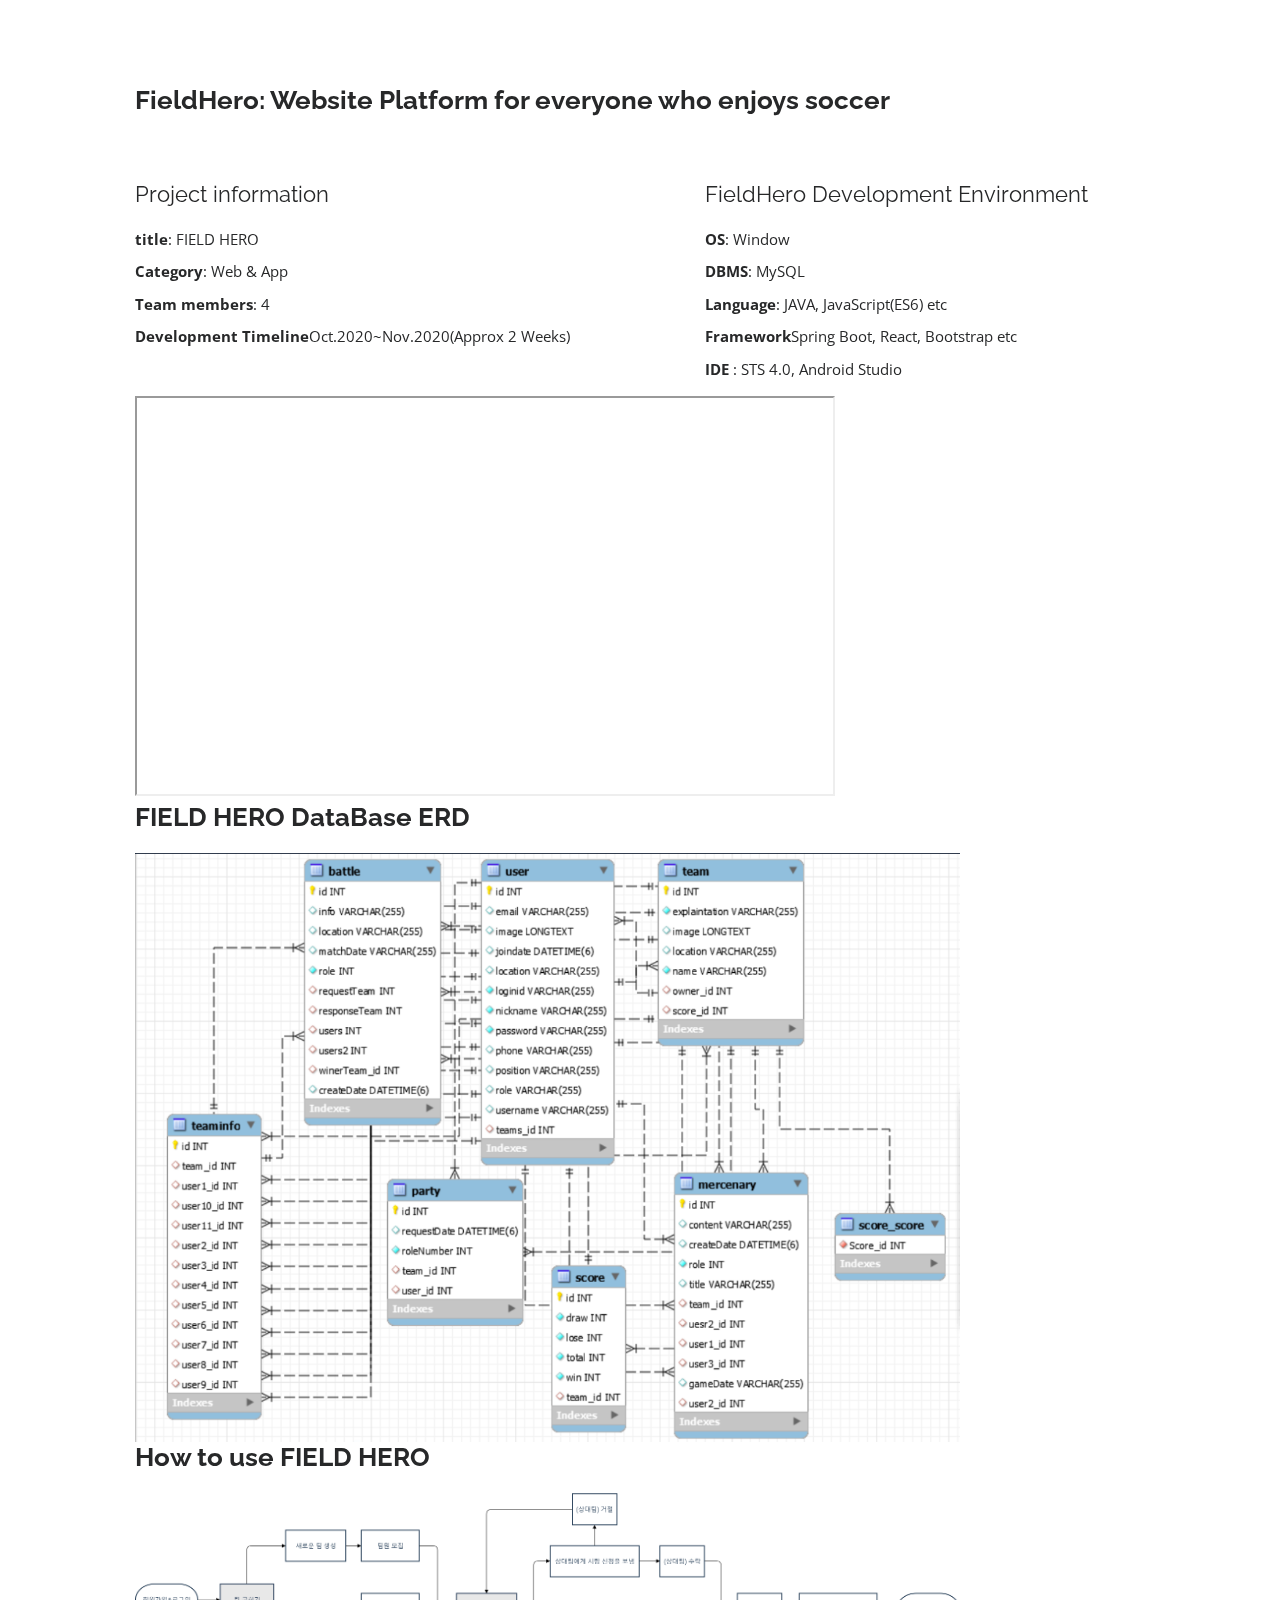
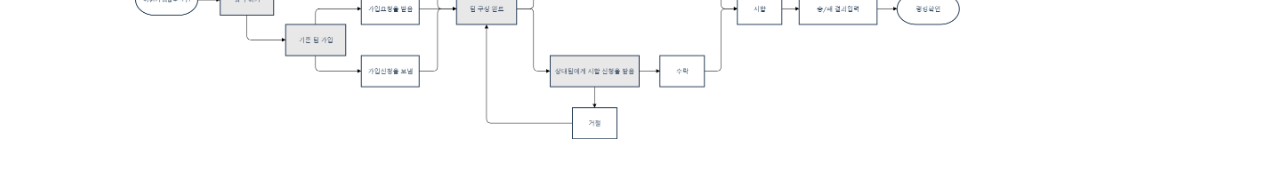
==== commit dbf07631: "nba notion" ====
--- a/portfolio-details1_fieldhero.html
+++ b/portfolio-details1_fieldhero.html
@@ -57,7 +57,7 @@
               <li><strong>Category</strong>: Web & App</li>
               <li><strong>Team members</strong>: 4</li>
               <li><strong>Development Timeline</strong>Oct.2020~Nov.2020(Approx 2 Weeks)</li>
-              <li><strong> Github </strong>: <a href="https://github.com/narare0551/MatchingProject2">Click Here</a></li>
+              <!-- <li><strong> Github </strong>: <a href="https://github.com/narare0551/MatchingProject2">Click Here</a></li> -->
             </ul>
           </div>
           <div class="col-lg-6 portfolio-info"> 
--- a/assets/css/style.css
+++ b/assets/css/style.css
@@ -247,7 +247,7 @@
 #hero {
   width: 100%;
   height: 100vh;
-  background: url("../img/hero-bg.jpg") top right no-repeat;
+  background: url("../img/portfolio_bg2.png") top right no-repeat;
   background-size: cover;
   position: relative;
 }
@@ -372,6 +372,14 @@
 /*--------------------------------------------------------------
 # About
 --------------------------------------------------------------*/
+
+#about {
+  width: 100%;
+  height: 100vh;
+  background: url("../img/ivory.png") top right no-repeat;
+  background-size: cover;
+  position: relative;
+}
 .about .content h3 {
   font-weight: 700;
   font-size: 26px;
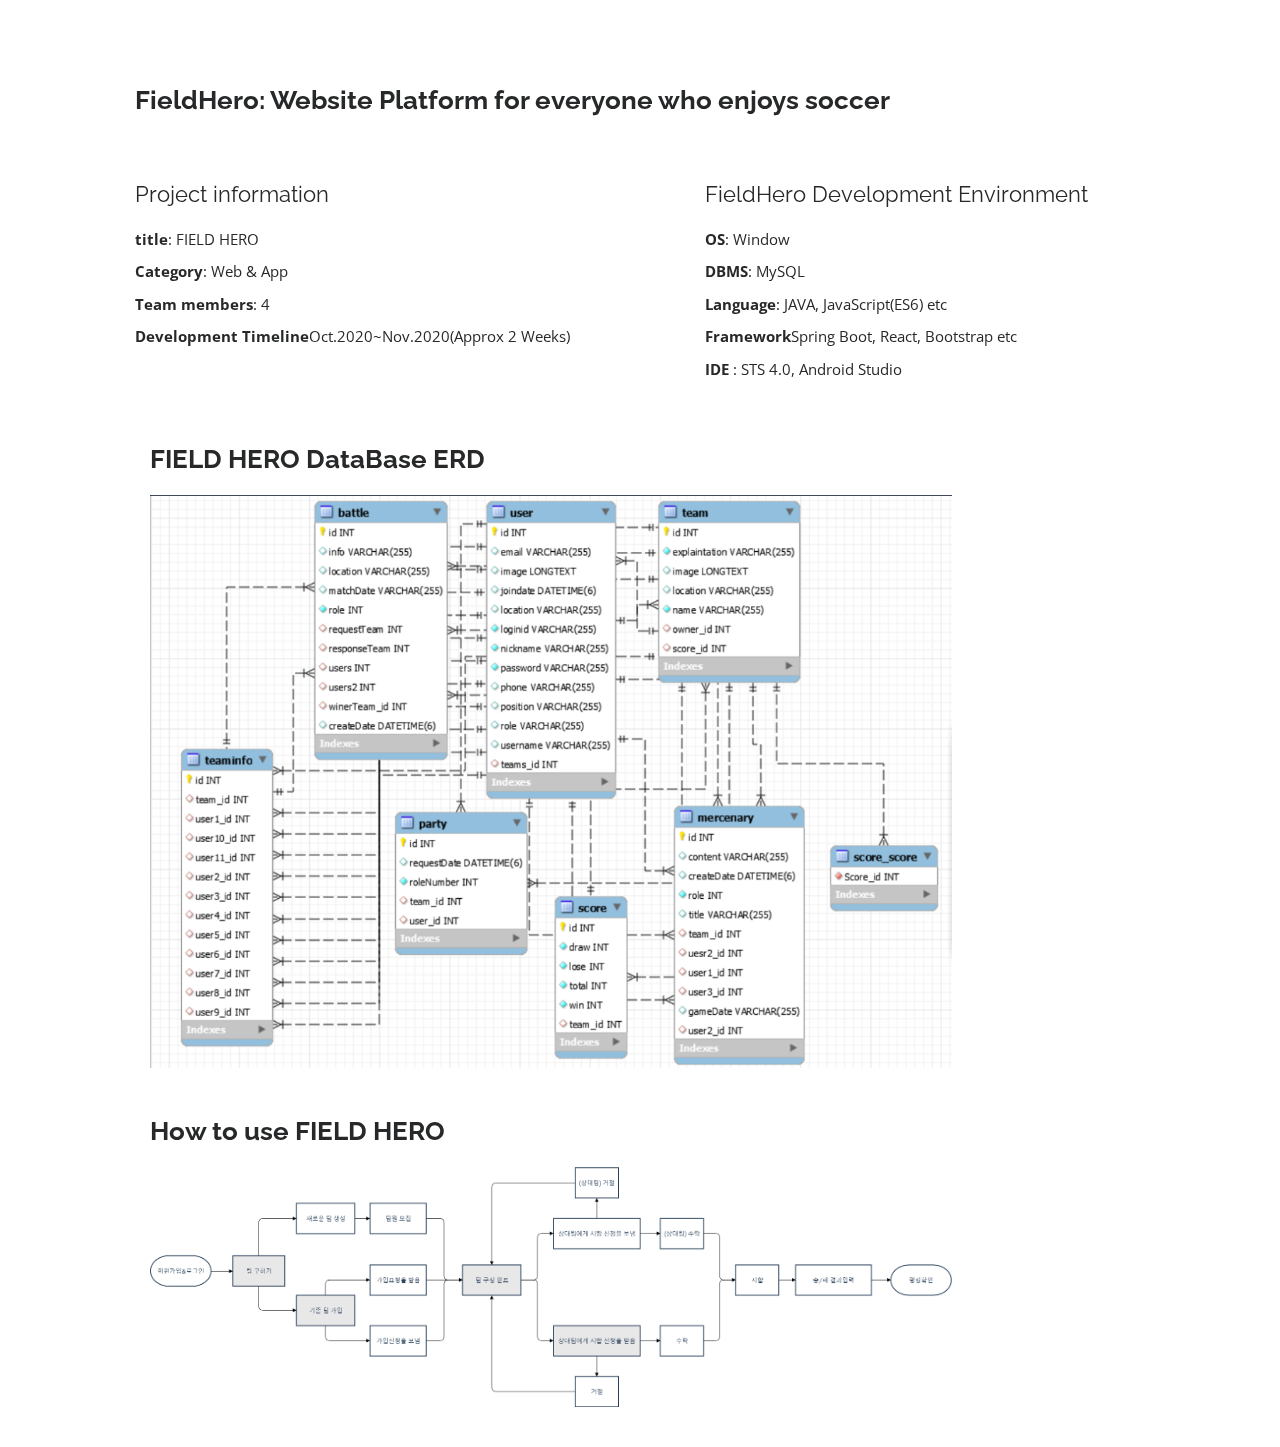
==== commit 9d2c4919: "delete korean" ====
--- a/portfolio-details1_fieldhero.html
+++ b/portfolio-details1_fieldhero.html
@@ -75,12 +75,12 @@
 
           <div class="col-lg-9">
             
-            <div class="owl-carousel portfolio-details-carousel">
+            <!-- <div class="owl-carousel portfolio-details-carousel">
               <iframe width="700" height="400" src="https://prezi.com/view/yv0bwT5jDqX357IvPXYQ/embed" webkitallowfullscreen="1" mozallowfullscreen="1" allowfullscreen="1"></iframe>
-              <!-- <img src="assets/img/portfolio/portfolio-details-1.jpg" class="img-fluid" alt="">
+               <img src="assets/img/portfolio/portfolio-details-1.jpg" class="img-fluid" alt="">
               <img src="assets/img/portfolio/portfolio-details-2.jpg" class="img-fluid" alt="">
               <img src="assets/img/portfolio/portfolio-details-3.jpg" class="img-fluid" alt=""> -->
-            </div>
+            </div> 
           </div>
           <br/> <br/>
           <div class="col-lg-9">
--- a/assets/css/style.css
+++ b/assets/css/style.css
@@ -247,7 +247,7 @@
 #hero {
   width: 100%;
   height: 100vh;
-  background: url("../img/portfolio_bg2.png") top right no-repeat;
+  background: url("../img/main_cover3.png") top right no-repeat;
   background-size: cover;
   position: relative;
 }
@@ -375,10 +375,16 @@
 
 #about {
   width: 100%;
-  height: 100vh;
-  background: url("../img/ivory.png") top right no-repeat;
+  height: 60vh;
+  background: url("../img/about_cover.png") top right no-repeat;
   background-size: cover;
   position: relative;
+}
+
+
+#about h1 {
+  font-size: 32px;
+  line-height: 36px;
 }
 .about .content h3 {
   font-weight: 700;
@@ -695,6 +701,18 @@
   right: 15px;
 }
 
+
+/*-----
+About2
+--------------*/
+#about2 {
+  width: 100%;
+  height: 90vh;
+  background: url("../img/yellow_trans.png") top right no-repeat;
+  background-size: cover;
+  position: relative;
+}
+
 /*--------------------------------------------------------------
 # Services
 --------------------------------------------------------------*/
